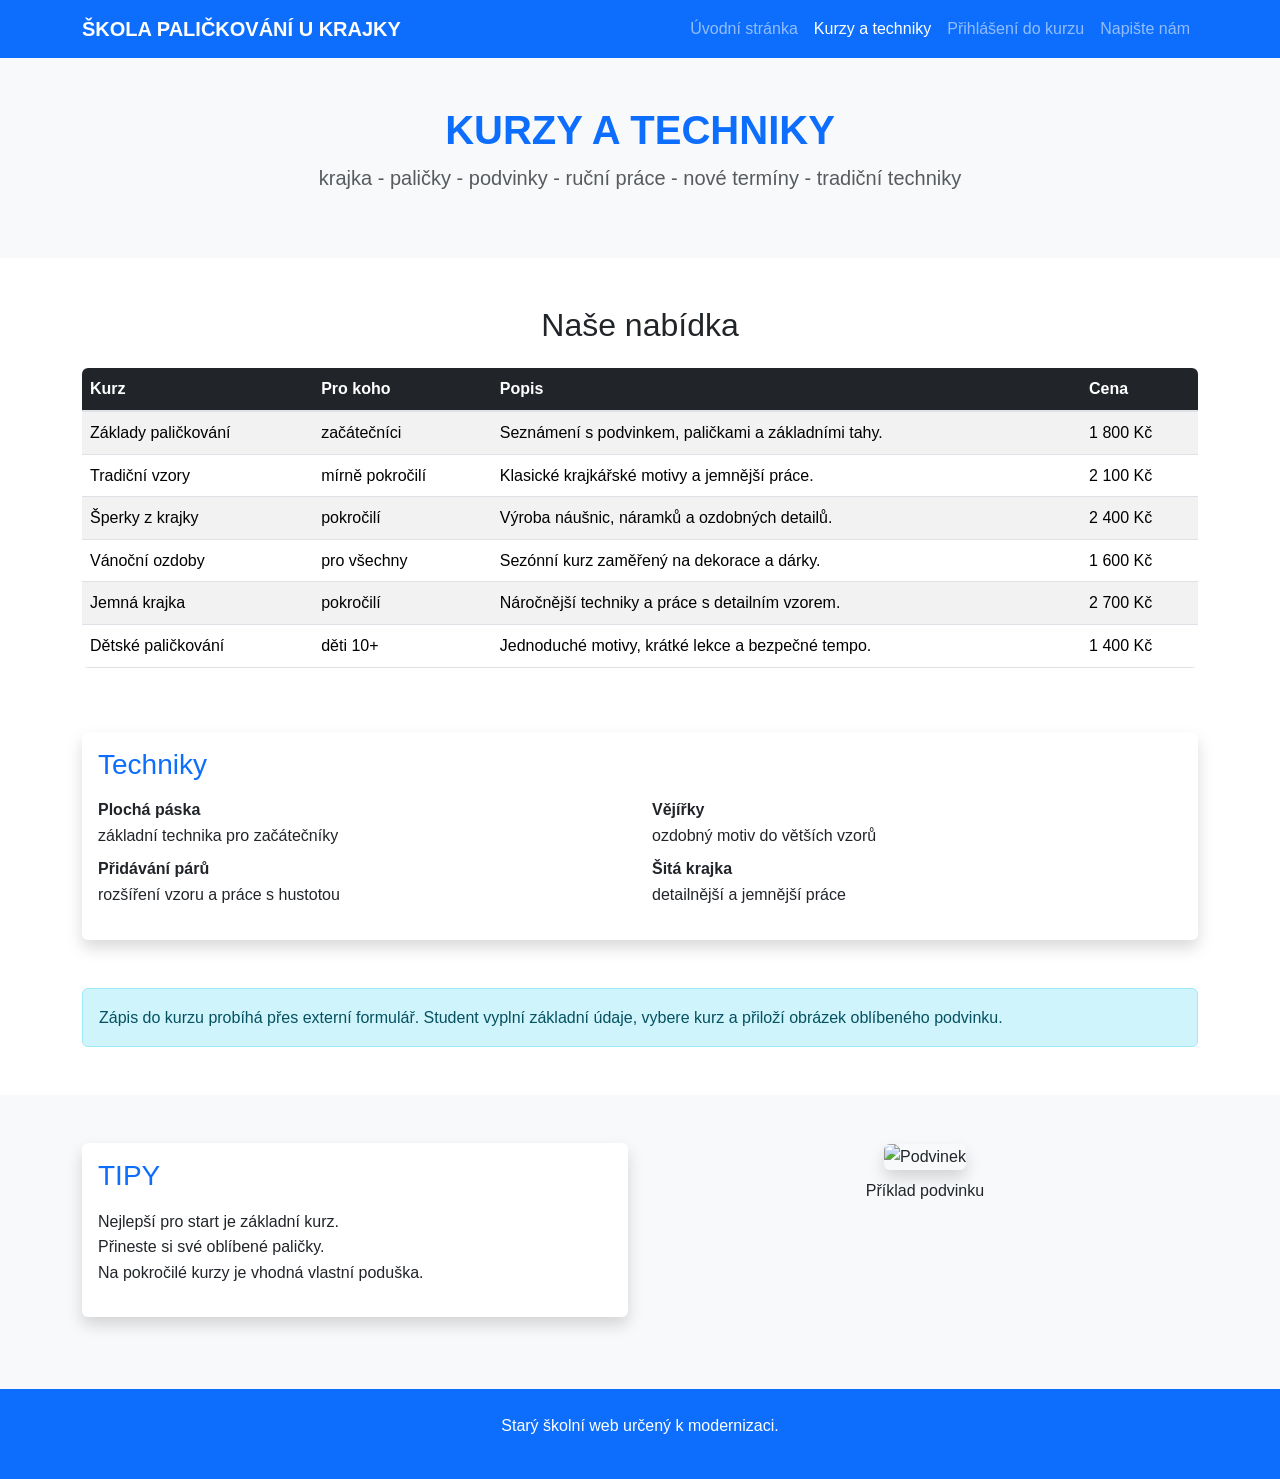
==== kurzy.html @ 026eb8dc "first commit" ====
﻿<!DOCTYPE html>
<html lang="cs">
<head>
    <meta charset="UTF-8">
    <meta name="viewport" content="width=device-width, initial-scale=1.0">
    <title>Kurzy a techniky paličkování</title>
    <link rel="icon" href="favicon.svg" type="image/svg+xml">
    <link href="https://cdn.jsdelivr.net/npm/bootstrap@5.3.0/dist/css/bootstrap.min.css" rel="stylesheet">
    <link rel="stylesheet" href="style.css">
</head>
<body>
    <nav class="navbar navbar-expand-lg navbar-dark bg-primary">
        <div class="container">
            <a class="navbar-brand" href="index.html">ŠKOLA PALIČKOVÁNÍ U KRAJKY</a>
            <button class="navbar-toggler" type="button" data-bs-toggle="collapse" data-bs-target="#navbarNav">
                <span class="navbar-toggler-icon"></span>
            </button>
            <div class="collapse navbar-collapse" id="navbarNav">
                <ul class="navbar-nav ms-auto">
                    <li class="nav-item"><a class="nav-link" href="index.html">Úvodní stránka</a></li>
                    <li class="nav-item"><a class="nav-link active" href="kurzy.html">Kurzy a techniky</a></li>
                    <li class="nav-item"><a class="nav-link" href="prihlaseni.html">Přihlášení do kurzu</a></li>
                    <li class="nav-item"><a class="nav-link" href="mailto:info@ukrajky.cz">Napište nám</a></li>
                </ul>
            </div>
        </div>
    </nav>

    <header class="bg-light py-5">
        <div class="container">
            <h1 class="display-4 fw-bold text-primary text-center">KURZY A TECHNIKY</h1>
            <p class="lead text-muted text-center">krajka - paličky - podvinky - ruční práce - nové termíny - tradiční techniky</p>
        </div>
    </header>

    <main class="container my-5">
        <section class="courses mb-5">
            <h2 class="text-center mb-4">Naše nabídka</h2>
            <div class="table-responsive">
                <table class="table table-striped table-hover">
                    <thead class="table-dark">
                        <tr>
                            <th>Kurz</th>
                            <th>Pro koho</th>
                            <th>Popis</th>
                            <th>Cena</th>
                        </tr>
                    </thead>
                    <tbody>
                        <tr>
                            <td>Základy paličkování</td>
                            <td>začátečníci</td>
                            <td>Seznámení s podvinkem, paličkami a základními tahy.</td>
                            <td>1 800 Kč</td>
                        </tr>
                        <tr>
                            <td>Tradiční vzory</td>
                            <td>mírně pokročilí</td>
                            <td>Klasické krajkářské motivy a jemnější práce.</td>
                            <td>2 100 Kč</td>
                        </tr>
                        <tr>
                            <td>Šperky z krajky</td>
                            <td>pokročilí</td>
                            <td>Výroba náušnic, náramků a ozdobných detailů.</td>
                            <td>2 400 Kč</td>
                        </tr>
                        <tr>
                            <td>Vánoční ozdoby</td>
                            <td>pro všechny</td>
                            <td>Sezónní kurz zaměřený na dekorace a dárky.</td>
                            <td>1 600 Kč</td>
                        </tr>
                        <tr>
                            <td>Jemná krajka</td>
                            <td>pokročilí</td>
                            <td>Náročnější techniky a práce s detailním vzorem.</td>
                            <td>2 700 Kč</td>
                        </tr>
                        <tr>
                            <td>Dětské paličkování</td>
                            <td>děti 10+</td>
                            <td>Jednoduché motivy, krátké lekce a bezpečné tempo.</td>
                            <td>1 400 Kč</td>
                        </tr>
                    </tbody>
                </table>
            </div>
        </section>

        <section class="techniques card shadow mb-5">
            <div class="card-body">
                <h3 class="card-title">Techniky</h3>
                <div class="row">
                    <div class="col-md-6">
                        <dl>
                            <dt>Plochá páska</dt>
                            <dd>základní technika pro začátečníky</dd>
                            <dt>Přidávání párů</dt>
                            <dd>rozšíření vzoru a práce s hustotou</dd>
                        </dl>
                    </div>
                    <div class="col-md-6">
                        <dl>
                            <dt>Vějířky</dt>
                            <dd>ozdobný motiv do větších vzorů</dd>
                            <dt>Šitá krajka</dt>
                            <dd>detailnější a jemnější práce</dd>
                        </dl>
                    </div>
                </div>
            </div>
        </section>

        <div class="alert alert-info">
            <p class="mb-0">Zápis do kurzu probíhá přes externí formulář. Student vyplní základní údaje, vybere kurz a přiloží obrázek oblíbeného podvinku.</p>
        </div>
    </main>

    <aside class="bg-light py-5">
        <div class="container">
            <div class="row">
                <div class="col-md-6">
                    <div class="card shadow mb-4">
                        <div class="card-body">
                            <h3 class="card-title">TIPY</h3>
                            <ul class="list-unstyled">
                                <li>Nejlepší pro start je základní kurz.</li>
                                <li>Přineste si své oblíbené paličky.</li>
                                <li>Na pokročilé kurzy je vhodná vlastní poduška.</li>
                            </ul>
                        </div>
                    </div>
                </div>
                <div class="col-md-6">
                    <div class="text-center">
                        <img src="Podvinek.jpg" alt="Podvinek" class="img-fluid rounded shadow">
                        <p class="mt-2">Příklad podvinku</p>
                    </div>
                </div>
            </div>
        </div>
    </aside>

    <footer class="bg-primary text-white py-4">
        <div class="container text-center">
            <p>Starý školní web určený k modernizaci.</p>
        </div>
    </footer>
    <script src="https://cdn.jsdelivr.net/npm/bootstrap@5.3.0/dist/js/bootstrap.bundle.min.js"></script>
</body>
</html>
---- style.css ----
/* CSS proměnné pro snadnou změnu */
:root {
    --primary-color: #0d6efd;
    --secondary-color: #6c757d;
    --accent-color: #f8f9fa;
    --text-color: #212529;
    --link-color: #0d6efd;
    --visited-link-color: #6610f2;
    --active-link-color: #dc3545;
    --background-color: #ffffff;
    --card-background: #ffffff;
    --card-border-radius: 0.375rem;
    --form-border-color: #ced4da;
}

/* Bootstrap overrides a vlastní styly */
body {
    font-family: 'Segoe UI', Tahoma, Geneva, Verdana, sans-serif;
    line-height: 1.6;
    color: var(--text-color);
    background-color: var(--background-color);
}

.navbar-brand {
    font-weight: bold;
    font-size: 1.25rem;
}

.display-4 {
    font-size: 2.5rem;
}

.card {
    border: none;
    border-radius: var(--card-border-radius);
    box-shadow: 0 0.125rem 0.25rem rgba(0, 0, 0, 0.075);
}

.card-title {
    color: var(--primary-color);
    margin-bottom: 1rem;
}

.table {
    border-radius: var(--card-border-radius);
    overflow: hidden;
}

.table thead th {
    border-bottom: 2px solid #dee2e6;
}

.btn-primary:hover {
    background-color: #0b5ed7;
    border-color: #0a58ca;
}

.alert {
    border-radius: var(--card-border-radius);
}

.form-control:focus,
.form-select:focus {
    border-color: var(--primary-color);
    box-shadow: 0 0 0 0.2rem rgba(13, 110, 253, 0.25);
}

fieldset {
    border: 1px solid var(--form-border-color);
    border-radius: var(--card-border-radius);
    padding: 1.5rem;
    margin-bottom: 1.5rem;
    background-color: var(--card-background);
}

legend {
    font-weight: 600;
    color: var(--primary-color);
    padding: 0 0.5rem;
    border: none;
    width: auto;
    margin-bottom: 1rem;
}

.carousel-item img {
    border-radius: var(--card-border-radius);
}

/* Animace */
.card,
.btn,
.navbar {
    transition: all 0.3s ease;
}

.card:hover {
    transform: translateY(-2px);
    box-shadow: 0 0.5rem 1rem rgba(0, 0, 0, 0.15);
}

.btn:hover {
    transform: translateY(-1px);
}

/* Responzivní úpravy */
@media (max-width: 768px) {
    .display-4 {
        font-size: 2rem;
    }

    .card-body {
        padding: 1rem;
    }

    fieldset {
        padding: 1rem;
    }
}
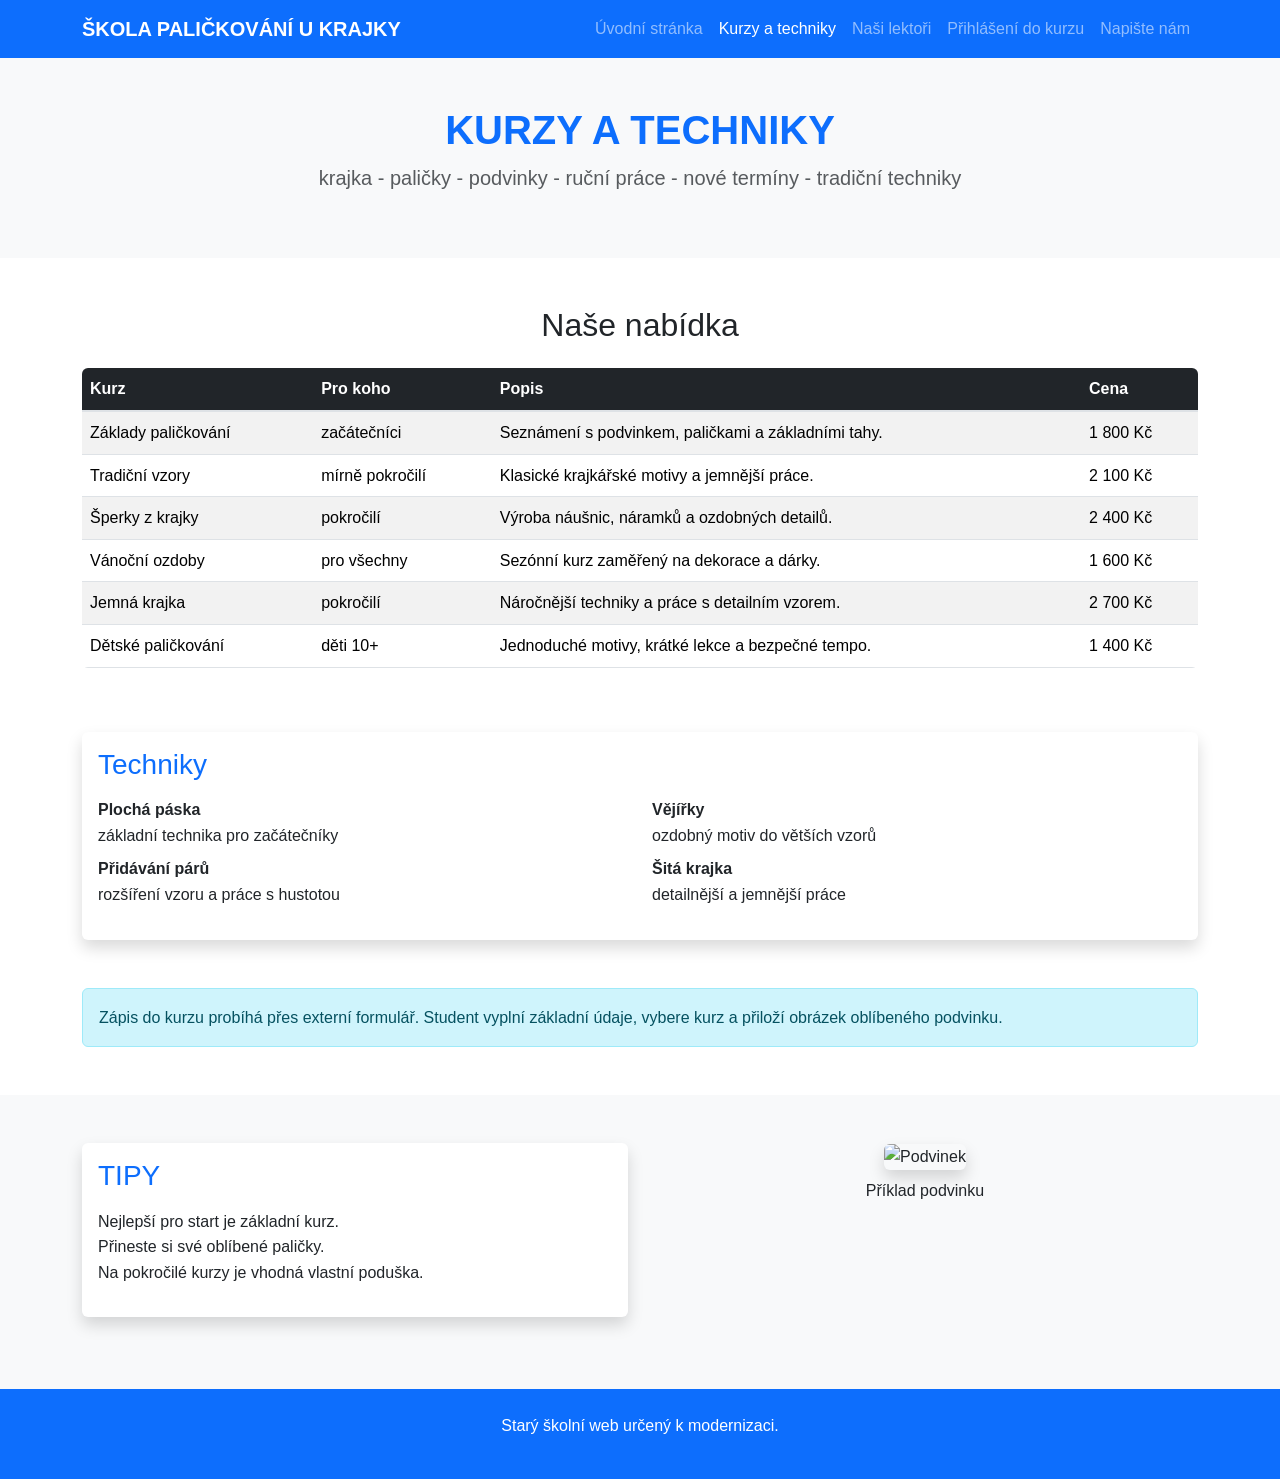
==== commit 50449035: "hotovson" ====
--- a/kurzy.html
+++ b/kurzy.html
@@ -19,6 +19,7 @@
                 <ul class="navbar-nav ms-auto">
                     <li class="nav-item"><a class="nav-link" href="index.html">Úvodní stránka</a></li>
                     <li class="nav-item"><a class="nav-link active" href="kurzy.html">Kurzy a techniky</a></li>
+                    <li class="nav-item"><a class="nav-link" href="lektori.html">Naši lektoři</a></li>
                     <li class="nav-item"><a class="nav-link" href="prihlaseni.html">Přihlášení do kurzu</a></li>
                     <li class="nav-item"><a class="nav-link" href="mailto:info@ukrajky.cz">Napište nám</a></li>
                 </ul>
--- a/style.css
+++ b/style.css
@@ -102,17 +102,24 @@
     transform: translateY(-1px);
 }
 
-/* Responzivní úpravy */
-@media (max-width: 768px) {
-    .display-4 {
-        font-size: 2rem;
-    }
+.lecturer-card .card-img-top {
+    height: 200px;
+    object-fit: cover;
+}
 
-    .card-body {
-        padding: 1rem;
-    }
+.lecturer-card .card-body {
+    flex-grow: 1;
+}
 
-    fieldset {
-        padding: 1rem;
-    }
+.lecturer-card .card-title {
+    color: var(--primary-color);
+    margin-bottom: 0.5rem;
+}
+
+.lecturer-card .card-text {
+    margin-bottom: 0.5rem;
+}
+
+.lecturer-card .card-text:last-child {
+    margin-bottom: 0;
 }
